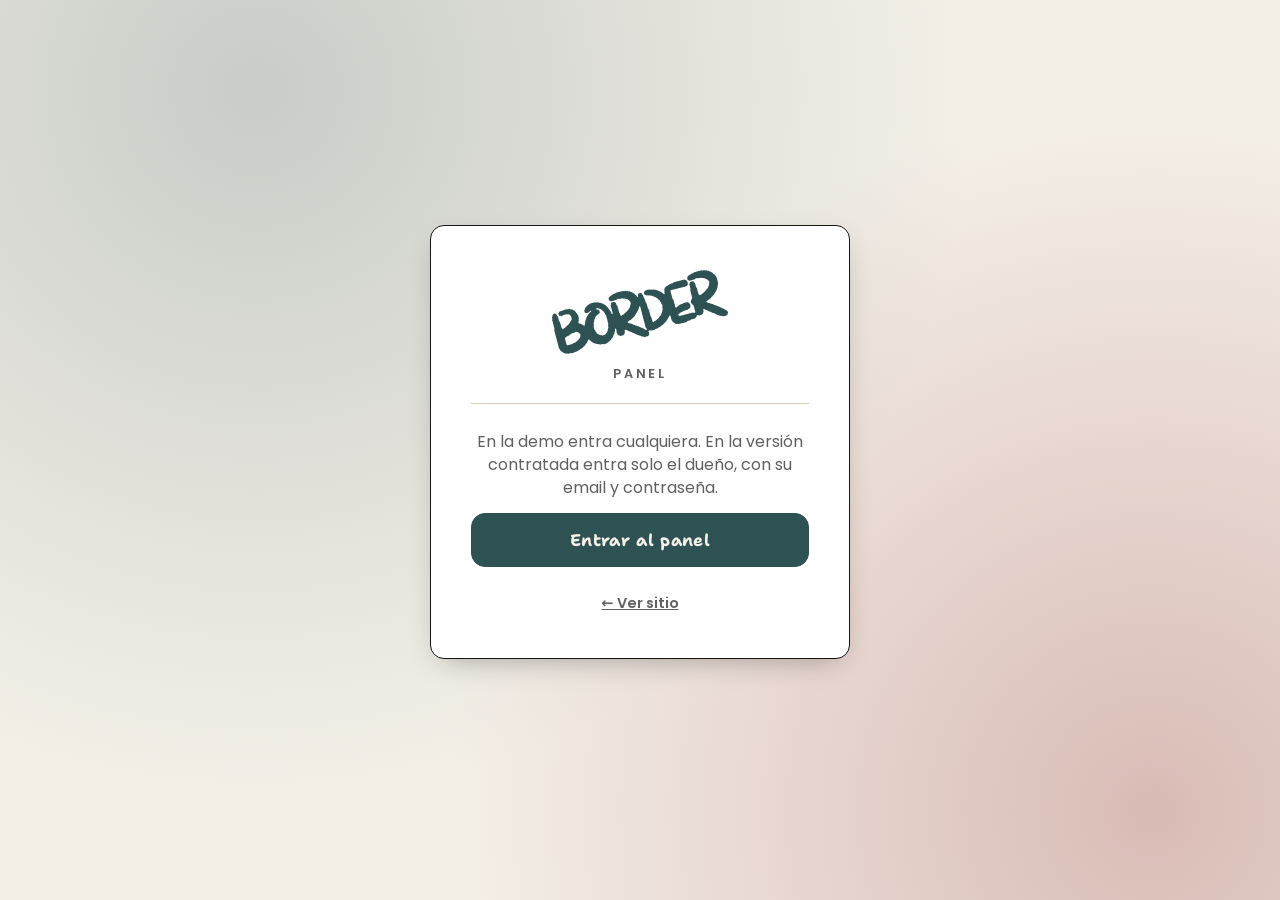
==== admin/index.html @ 3652fe48 "Demo web Border Devoto: carta día/noche/sin TACC, garra de vinos, agenda y kit (pedidos, reservas, p" ====
<!doctype html>
<!-- Plantilla del panel. Va en web/admin/index.html de cada demo (scripts/instalar.mjs la copia). -->
<html lang="es">
<head>
<meta charset="utf-8">
<meta name="viewport" content="width=device-width, initial-scale=1, viewport-fit=cover">
<meta name="robots" content="noindex, nofollow">
<meta name="theme-color" content="#111111">
<title>Panel</title>
<script>
  // /admin sin barra final rompe las rutas relativas en algunos servidores (XAMPP): la agregamos.
  if (!/\/$|\.html$/.test(location.pathname)) location.replace(location.pathname + '/' + location.search + location.hash);
</script>
<link rel="stylesheet" href="../kit/kit.css?v=1">
<link rel="stylesheet" href="../kit/admin/admin.css?v=1">
</head>
<body>
<div id="kit-admin" class="kit-root kit-admin" aria-busy="true"></div>
<script type="module">
  import { initAdmin } from '../kit/admin/admin.js?v=1';
  initAdmin({ config: '../cliente.json', sitio: '../' });
</script>
</body>
</html>
---- kit/kit.css ----
/* KIT DEMOS — estilos de módulos y popups.
   Todo sale de las variables --kit-* que arma core/theme.js desde cliente.json → marca.
   Cada demo puede pisar cualquier variable o clase .kit-* en su propio CSS. */

:root {
  --kit-bg: #fff; --kit-surface: #fff; --kit-text: #151515; --kit-muted: #666; --kit-primary: #111; --kit-on-primary: #fff;
  --kit-accent: #fc0; --kit-on-accent: #111; --kit-border: #ddd; --kit-ok: #1f9d55; --kit-warn: #d97706; --kit-danger: #d42a1d;
  --kit-font-head: inherit; --kit-font-body: inherit; --kit-head-case: uppercase;
  --kit-radius: 14px; --kit-radius-btn: 12px; --kit-border-w: 1.5px; --kit-shadow: 0 10px 30px -12px rgba(0,0,0,.35);
  --kit-ease: cubic-bezier(.2,.8,.2,1); --kit-z: 9000;
}
.kit-root, .kit-root *, .kit-root *::before, .kit-root *::after { box-sizing: border-box; }
.kit-root [hidden], .kit-root[hidden] { display: none !important; }
.kit-root { font-family: var(--kit-font-body); color: var(--kit-text); -webkit-tap-highlight-color: transparent; }
.kit-sr { position: absolute !important; width: 1px; height: 1px; overflow: hidden; clip: rect(0 0 0 0); white-space: nowrap; }
html.kit-lock { overflow: hidden; }
html.kit-lock body { overflow: hidden; touch-action: none; }

/* ---------- botones ---------- */
.kit-btn {
  appearance: none; display: inline-flex; align-items: center; justify-content: center; gap: .45em;
  min-height: 44px; padding: .7em 1.15em; border: var(--kit-border-w) solid var(--kit-primary); border-radius: var(--kit-radius-btn);
  background: var(--kit-primary); color: var(--kit-on-primary); font: 700 .95rem/1.1 var(--kit-font-body); text-decoration: none;
  cursor: pointer; transition: transform .15s var(--kit-ease), filter .15s, background .2s, box-shadow .2s; white-space: nowrap;
}
.kit-btn:hover { filter: brightness(1.08); }
.kit-btn:active { transform: translateY(1px) scale(.98); }
.kit-btn:focus-visible, .kit-chip:focus-visible, .kit-tab:focus-visible, .kit-add:focus-visible, .kit-x:focus-visible { outline: 3px solid var(--kit-accent); outline-offset: 2px; }
.kit-btn--ghost { background: var(--kit-surface); color: var(--kit-text); border-color: var(--kit-border); }
.kit-btn--danger { background: var(--kit-danger); border-color: var(--kit-danger); color: #fff; }
.kit-btn--danger-t { color: var(--kit-danger); }
.kit-btn--sm { min-height: 36px; padding: .45em .85em; font-size: .85rem; }
.kit-btn--big { min-height: 54px; font-size: 1.05rem; font-family: var(--kit-font-head); text-transform: var(--kit-head-case); letter-spacing: .02em; }
.kit-btn--block { width: 100%; }
.kit-btn[disabled] { opacity: .55; cursor: not-allowed; }
.kit-btn.is-loading { position: relative; color: transparent !important; }
.kit-btn.is-loading::after { content: ""; position: absolute; width: 20px; height: 20px; border: 2.5px solid var(--kit-on-primary); border-right-color: transparent; border-radius: 50%; animation: kit-spin .7s linear infinite; }
.kit-icon { appearance: none; width: 36px; height: 36px; display: inline-grid; place-items: center; border: var(--kit-border-w) solid var(--kit-border); border-radius: 10px; background: var(--kit-surface); color: var(--kit-text); cursor: pointer; font-size: 1rem; }
.kit-icon--danger { color: var(--kit-danger); }
.kit-icon[disabled] { opacity: .35; cursor: default; }
.kit-row { display: flex; gap: .6rem; flex-wrap: wrap; align-items: center; }
.kit-row--end { justify-content: flex-end; } .kit-row--center { justify-content: center; } .kit-row--between { justify-content: space-between; }
.kit-row--stack { flex-direction: column; align-items: stretch; }

/* ---------- badges / tags ---------- */
.kit-badge { display: inline-flex; align-items: center; gap: .3em; padding: .28em .6em; border-radius: 999px; font: 700 .72rem/1 var(--kit-font-body); letter-spacing: .02em; background: color-mix(in srgb, var(--kit-text) 9%, var(--kit-surface)); color: var(--kit-text); white-space: nowrap; }
.kit-badge--ok { background: color-mix(in srgb, var(--kit-ok) 16%, var(--kit-surface)); color: color-mix(in srgb, var(--kit-ok) 75%, #000); }
.kit-badge--warn { background: color-mix(in srgb, var(--kit-warn) 18%, var(--kit-surface)); color: color-mix(in srgb, var(--kit-warn) 70%, #000); }
.kit-badge--danger, .kit-badge--off { background: color-mix(in srgb, var(--kit-danger) 14%, var(--kit-surface)); color: color-mix(in srgb, var(--kit-danger) 80%, #000); }
.kit-badge--new { background: var(--kit-accent); color: var(--kit-on-accent); animation: kit-pulse 1.4s ease-in-out 3; }
.kit-tag { display: inline-grid; place-items: center; width: 1.15em; height: 1.15em; vertical-align: -.12em; margin-left: .15em; color: var(--kit-primary); }
.kit-tag svg { width: 100%; height: 100%; }
.kit-tag--txt { width: auto; height: auto; font-size: .7em; padding: .15em .45em; border-radius: 999px; background: var(--kit-accent); color: var(--kit-on-accent); }

/* ---------- carta ---------- */
.kit-carta { --kit-cols: 1; }
.kit-tabs { display: flex; gap: .5rem; overflow-x: auto; scrollbar-width: none; padding: 2px 2px 10px; margin-bottom: .5rem; scroll-snap-type: x proximity; }
.kit-tabs::-webkit-scrollbar { display: none; }
.kit-tab {
  appearance: none; flex: 0 0 auto; scroll-snap-align: start; min-height: 44px; padding: .55em 1.1em;
  border: var(--kit-border-w) solid var(--kit-text); border-radius: var(--kit-radius-btn); background: var(--kit-surface); color: var(--kit-text);
  font: 700 .95rem/1 var(--kit-font-head); text-transform: var(--kit-head-case); letter-spacing: .03em; cursor: pointer; transition: background .2s, color .2s, transform .15s;
}
.kit-tab.is-on { background: var(--kit-primary); border-color: var(--kit-primary); color: var(--kit-on-primary); }
.kit-carta__panel { display: grid; grid-template-columns: repeat(var(--kit-cols), minmax(0, 1fr)); gap: 0 2rem; }
.kit-item {
  display: grid; grid-template-columns: auto minmax(0, 1fr) auto; gap: .9rem; align-items: center; padding: 1rem 0;
  border-bottom: var(--kit-border-w) dashed var(--kit-border); min-width: 0;
  animation: kit-up .5s var(--kit-ease) both; animation-delay: calc(var(--i, 0) * 45ms);
}
.kit-item:not(:has(.kit-item__foto)) { grid-template-columns: minmax(0, 1fr) auto; }
.kit-item.is-off { opacity: .55; }
.kit-item__foto { width: 64px; height: 64px; object-fit: cover; border-radius: calc(var(--kit-radius) * .7); }
.kit-item__name { margin: 0 0 .25rem; font: 400 1.2rem/1.05 var(--kit-font-head); text-transform: var(--kit-head-case); }
.kit-item__n { margin-right: .5em; color: var(--kit-primary); }
.kit-item__desc { margin: 0; color: var(--kit-muted); font-size: .9rem; line-height: 1.4; }
.kit-item__side { display: flex; flex-direction: column; align-items: flex-end; gap: .45rem; }
.kit-price { font: 700 1.05rem/1 var(--kit-font-body); white-space: nowrap; }
.kit-price--na { font-size: .85rem; color: var(--kit-muted); font-weight: 600; }
.kit-add {
  appearance: none; min-height: 40px; padding: .45em .9em; border: var(--kit-border-w) solid var(--kit-primary); border-radius: var(--kit-radius-btn);
  background: var(--kit-surface); color: var(--kit-primary); font: 800 .85rem/1 var(--kit-font-body); cursor: pointer; white-space: nowrap;
  transition: background .2s, color .2s, transform .12s;
}
.kit-add:hover { background: var(--kit-primary); color: var(--kit-on-primary); }
.kit-add:active { transform: scale(.94); }
.kit-step { display: inline-flex; align-items: center; border: var(--kit-border-w) solid var(--kit-primary); border-radius: var(--kit-radius-btn); background: var(--kit-primary); color: var(--kit-on-primary); overflow: hidden; animation: kit-pop .25s var(--kit-ease); }
.kit-step button { appearance: none; width: 38px; height: 38px; border: 0; background: transparent; color: inherit; font: 800 1.15rem/1 var(--kit-font-body); cursor: pointer; }
.kit-step button:disabled { opacity: .35; cursor: default; }
.kit-step output { min-width: 1.6em; text-align: center; font-weight: 800; }
.kit-step--lg button { width: 46px; height: 46px; }
.kit-step--lg output { min-width: 2.2em; font-size: 1.15rem; }
@media (min-width: 900px) { .kit-carta { --kit-cols: 2; } }

/* ---------- botón flotante del carrito ---------- */
.kit-fab {
  position: fixed; z-index: calc(var(--kit-z) - 2); right: max(14px, env(safe-area-inset-right)); bottom: max(14px, env(safe-area-inset-bottom));
  display: flex; align-items: center; gap: .7rem; padding: .55rem 1rem .55rem .6rem; min-height: 58px;
  border: var(--kit-border-w) solid var(--kit-text); border-radius: var(--kit-radius-btn); background: var(--kit-primary); color: var(--kit-on-primary);
  box-shadow: var(--kit-shadow); cursor: pointer; font-family: var(--kit-font-body); text-align: left;
  animation: kit-in-up .45s var(--kit-ease) both;
}
.kit-fab__ico { width: 40px; height: 40px; display: grid; place-items: center; border-radius: calc(var(--kit-radius-btn) * .8); background: color-mix(in srgb, var(--kit-on-primary) 16%, transparent); }
.kit-fab__ico svg { width: 22px; height: 22px; fill: none; stroke: currentColor; stroke-width: 2; stroke-linejoin: round; }
.kit-fab__txt { display: flex; flex-direction: column; line-height: 1.1; }
.kit-fab__label { font: 400 1rem/1 var(--kit-font-head); text-transform: var(--kit-head-case); letter-spacing: .03em; }
.kit-fab__total { font-weight: 700; font-size: .9rem; opacity: .92; }
.kit-fab__n { position: absolute; top: -9px; left: -9px; min-width: 26px; height: 26px; padding: 0 6px; display: grid; place-items: center; border-radius: 999px; background: var(--kit-accent); color: var(--kit-on-accent); font: 800 .8rem/1 var(--kit-font-body); border: 2px solid var(--kit-text); }
.kit-fab.bump { animation: kit-bump .45s var(--kit-ease); }
.kit-fly { position: fixed; z-index: var(--kit-z); width: 54px; height: 54px; margin: -27px 0 0 -27px; border-radius: 50%; background: var(--kit-accent); overflow: hidden; pointer-events: none; transition: transform .6s cubic-bezier(.5,-.3,.7,1), opacity .6s; box-shadow: 0 4px 14px rgba(0,0,0,.25); }
.kit-fly img { width: 100%; height: 100%; object-fit: cover; }

/* píldora "probá el panel" (solo demo) */
.kit-demo-pill {
  position: fixed; z-index: calc(var(--kit-z) - 3); left: max(14px, env(safe-area-inset-left)); bottom: max(14px, env(safe-area-inset-bottom));
  display: inline-flex; align-items: center; gap: .5rem; padding: .55rem .9rem; border-radius: 999px; background: var(--kit-surface); color: var(--kit-text);
  border: var(--kit-border-w) solid var(--kit-text); box-shadow: var(--kit-shadow); font: 700 .8rem/1 var(--kit-font-body); text-decoration: none;
  opacity: 0; transform: translateY(20px); transition: opacity .4s, transform .4s var(--kit-ease);
}
.kit-demo-pill.is-in { opacity: 1; transform: none; }
.kit-demo-pill__dot { width: 8px; height: 8px; border-radius: 50%; background: var(--kit-ok); box-shadow: 0 0 0 0 var(--kit-ok); animation: kit-ping 2s infinite; }
@media (max-width: 640px) { html.kit-has-cart .kit-demo-pill { bottom: calc(max(14px, env(safe-area-inset-bottom)) + 70px); } }

/* ---------- popups ---------- */
.kit-pop { position: fixed; inset: 0; z-index: var(--kit-z); display: grid; place-items: center; padding: 16px; }
.kit-pop__back { position: absolute; inset: 0; background: color-mix(in srgb, var(--kit-text) 55%, transparent); opacity: 0; transition: opacity .25s; }
.kit-pop__box {
  position: relative; width: min(520px, 100%); max-height: min(88vh, 100%); max-height: min(88dvh, 100%); display: flex; flex-direction: column;
  background: var(--kit-bg); color: var(--kit-text); border: var(--kit-border-w) solid var(--kit-text); border-radius: var(--kit-radius);
  box-shadow: var(--kit-shadow); outline: none; overflow: hidden;
  opacity: 0; transform: translateY(24px) scale(.97); transition: opacity .25s, transform .3s var(--kit-ease);
}
.kit-pop.is-open .kit-pop__back { opacity: 1; }
.kit-pop.is-open .kit-pop__box { opacity: 1; transform: none; }
.kit-pop.is-closing .kit-pop__box { transform: translateY(16px) scale(.98); }
.kit-pop__head { color: var(--kit-text); margin: 0; display: flex; align-items: center; justify-content: space-between; gap: 1rem; padding: 14px 14px 10px 20px; border-bottom: var(--kit-border-w) solid var(--kit-border); background: var(--kit-bg); }
.kit-pop__title { margin: 0; font: 400 1.35rem/1.05 var(--kit-font-head); text-transform: var(--kit-head-case); letter-spacing: .02em; }
.kit-pop--sm .kit-pop__head { border-bottom: 0; padding-bottom: 0; }
.kit-pop__body { padding: 16px 20px 20px; overflow: auto; overscroll-behavior: contain; -webkit-overflow-scrolling: touch; }
.kit-x { appearance: none; flex: 0 0 auto; width: 42px; height: 42px; display: grid; place-items: center; border: var(--kit-border-w) solid var(--kit-border); border-radius: 50%; background: var(--kit-surface); color: var(--kit-text); cursor: pointer; transition: transform .2s; }
.kit-x:hover { transform: rotate(90deg); }
.kit-x svg { width: 18px; height: 18px; stroke: currentColor; stroke-width: 2.4; stroke-linecap: round; }
.kit-pop--sm .kit-pop__box { width: min(420px, 100%); }
.kit-pop--editor .kit-pop__box { width: min(560px, 100%); }
.kit-pop--resv .kit-pop__box { width: min(600px, 100%); }

/* drawer: hoja inferior en mobile, panel lateral en desktop */
.kit-pop--drawer { place-items: end stretch; padding: 0; }
.kit-pop--drawer .kit-pop__box { width: 100%; max-height: 92vh; max-height: 92dvh; border-radius: var(--kit-radius) var(--kit-radius) 0 0; border-bottom: 0; transform: translateY(100%); }
.kit-pop--drawer .kit-pop__body { padding: 0; display: flex; flex-direction: column; min-height: 0; flex: 1; overflow: hidden; }
.kit-pop--drawer.is-closing .kit-pop__box { transform: translateY(100%); }
@media (min-width: 760px) {
  .kit-pop--drawer { place-items: stretch end; }
  .kit-pop--drawer .kit-pop__box { width: min(440px, 100%); height: 100%; max-height: none; border-radius: 0; border: 0; border-left: var(--kit-border-w) solid var(--kit-text); transform: translateX(100%); }
  .kit-pop--drawer.is-closing .kit-pop__box { transform: translateX(100%); }
}

/* ---------- carrito / checkout ---------- */
.kit-cart__scroll { flex: 1; overflow: auto; overscroll-behavior: contain; padding: 8px 20px 16px; }
.kit-lines { list-style: none; margin: 0 0 12px; padding: 0; }
.kit-line { display: grid; grid-template-columns: 52px minmax(0, 1fr) auto; gap: .75rem; align-items: center; padding: .7rem 0; border-bottom: var(--kit-border-w) dashed var(--kit-border); animation: kit-up .35s var(--kit-ease) both; }
.kit-line__img { width: 52px; height: 52px; border-radius: 10px; object-fit: cover; background: color-mix(in srgb, var(--kit-primary) 14%, var(--kit-surface)); display: block; }
.kit-line__body { display: flex; flex-direction: column; min-width: 0; }
.kit-line__body b { font: 400 1.05rem/1.1 var(--kit-font-head); text-transform: var(--kit-head-case); overflow-wrap: anywhere; }
.kit-line__body span { color: var(--kit-muted); font-size: .88rem; }
.kit-cart__foot { color: var(--kit-text); margin: 0; padding: 12px 20px max(16px, env(safe-area-inset-bottom)); border-top: var(--kit-border-w) solid var(--kit-text); background: var(--kit-surface); }
.kit-sum { display: grid; gap: .3rem; margin-bottom: .7rem; font-size: .92rem; }
.kit-sum > div { display: flex; justify-content: space-between; }
.kit-sum__total { font-size: 1.1rem; }
.kit-sum__total b { font: 400 1.5rem/1 var(--kit-font-head); }
.kit-empty { text-align: center; padding: 2.5rem 1.5rem; display: grid; gap: .5rem; justify-items: center; }
.kit-empty__t { font: 400 1.35rem/1.1 var(--kit-font-head); text-transform: var(--kit-head-case); margin: 0; }
.kit-empty p { margin: 0; color: var(--kit-muted); }
.kit-empty .kit-btn { margin-top: .8rem; }

/* ---------- formularios ---------- */
.kit-form { display: grid; gap: .85rem; }
.kit-field { display: grid; gap: .35rem; min-width: 0; }
.kit-field > span, .kit-label, .kit-pay legend { font: 700 .78rem/1 var(--kit-font-body); text-transform: uppercase; letter-spacing: .06em; color: var(--kit-muted); }
.kit-field input, .kit-field textarea, .kit-field select {
  width: 100%; min-height: 46px; padding: .7em .85em; border: var(--kit-border-w) solid var(--kit-border); border-radius: calc(var(--kit-radius-btn) * .8);
  background: var(--kit-surface); color: var(--kit-text); font: 500 16px/1.3 var(--kit-font-body); transition: border-color .2s, box-shadow .2s;
}
.kit-field textarea { resize: vertical; min-height: 64px; }
.kit-field input:focus, .kit-field textarea:focus, .kit-field select:focus { outline: none; border-color: var(--kit-primary); box-shadow: 0 0 0 3px color-mix(in srgb, var(--kit-primary) 22%, transparent); }
.kit-field-row { display: grid; grid-template-columns: 1fr 1fr; gap: .75rem; }
.kit-check { display: flex; align-items: center; gap: .6rem; font-weight: 600; cursor: pointer; }
.kit-check input { width: 20px; height: 20px; accent-color: var(--kit-primary); }
.kit-seg { display: grid; grid-auto-flow: column; grid-auto-columns: 1fr; gap: 0; padding: 4px; margin: 0; border: var(--kit-border-w) solid var(--kit-border); border-radius: var(--kit-radius-btn); background: var(--kit-surface); }
.kit-seg label { position: relative; }
.kit-seg input { position: absolute; opacity: 0; inset: 0; cursor: pointer; }
.kit-seg span { display: grid; place-items: center; min-height: 42px; border-radius: calc(var(--kit-radius-btn) * .75); font-weight: 700; font-size: .9rem; transition: background .2s, color .2s; text-align: center; padding: 0 .4rem; }
.kit-seg input:checked + span { background: var(--kit-primary); color: var(--kit-on-primary); }
.kit-seg input:focus-visible + span { outline: 3px solid var(--kit-accent); }
.kit-pay { display: grid; gap: .5rem; border: 0; padding: 0; margin: .2rem 0 0; }
.kit-pay legend { margin-bottom: .5rem; }
.kit-pay__opt { position: relative; display: block; cursor: pointer; }
.kit-pay__opt input { position: absolute; opacity: 0; }
.kit-pay__card { display: grid; gap: .15rem; padding: .8rem 1rem .8rem 2.7rem; border: var(--kit-border-w) solid var(--kit-border); border-radius: var(--kit-radius-btn); background: var(--kit-surface); transition: border-color .2s, background .2s; position: relative; }
.kit-pay__card::before { content: ""; position: absolute; left: 1rem; top: 50%; width: 18px; height: 18px; margin-top: -9px; border-radius: 50%; border: 2px solid var(--kit-border); background: var(--kit-surface); transition: border .2s; }
.kit-pay__card small { color: var(--kit-muted); }
.kit-pay__opt input:checked + .kit-pay__card { border-color: var(--kit-primary); background: color-mix(in srgb, var(--kit-primary) 7%, var(--kit-surface)); }
.kit-pay__opt input:checked + .kit-pay__card::before { border: 6px solid var(--kit-primary); }
.kit-pay__opt input:focus-visible + .kit-pay__card { outline: 3px solid var(--kit-accent); }
.kit-msg { margin: 0 0 .6rem; padding: .6rem .8rem; border-radius: 10px; background: color-mix(in srgb, var(--kit-danger) 12%, var(--kit-surface)); color: color-mix(in srgb, var(--kit-danger) 85%, #000); font-weight: 600; font-size: .9rem; }
.kit-msg.shake { animation: kit-shake .35s; }
.kit-hint { color: var(--kit-muted); font-size: .88rem; margin: 0; }
.kit-error { padding: 1rem; color: var(--kit-danger); }

/* chips (días, horas, filtros) */
.kit-chips { display: flex; gap: .5rem; flex-wrap: wrap; }
.kit-chips--scroll { flex-wrap: nowrap; overflow-x: auto; scrollbar-width: none; padding: 2px 2px 6px; margin: 0 -2px; scroll-snap-type: x proximity; }
.kit-chips--scroll::-webkit-scrollbar { display: none; }
.kit-chips--grid { display: grid; grid-template-columns: repeat(auto-fill, minmax(74px, 1fr)); }
.kit-chips--grid > .kit-hint { grid-column: 1 / -1; }
.kit-chip {
  appearance: none; flex: 0 0 auto; scroll-snap-align: start; display: inline-flex; flex-direction: column; align-items: center; justify-content: center; gap: .15rem;
  min-height: 44px; padding: .45em .8em; border: var(--kit-border-w) solid var(--kit-border); border-radius: calc(var(--kit-radius-btn) * .8);
  background: var(--kit-surface); color: var(--kit-text); font: 700 .92rem/1 var(--kit-font-body); cursor: pointer; transition: background .15s, color .15s, border-color .15s, transform .12s;
}
.kit-chip small { font-weight: 600; font-size: .7rem; opacity: .8; }
.kit-chip:not([disabled]):hover { border-color: var(--kit-primary); }
.kit-chip.is-on { background: var(--kit-primary); border-color: var(--kit-primary); color: var(--kit-on-primary); animation: kit-pop .22s var(--kit-ease); }
.kit-chip[disabled] { opacity: .45; cursor: not-allowed; text-decoration: none; }
.kit-chip.is-full { text-decoration: line-through; }
.kit-chip--day { min-width: 72px; padding: .55em .7em; }
.kit-chip--day b { font-family: var(--kit-font-head); font-weight: 400; text-transform: var(--kit-head-case); font-size: 1rem; }

/* reservas */
.kit-resv { display: grid; gap: 1.1rem; }
.kit-resv__row { display: flex; align-items: center; justify-content: space-between; gap: 1rem; }
.kit-resv__block { display: grid; gap: .55rem; min-width: 0; }
.kit-resv__datos { display: grid; gap: .8rem; }
@media (min-width: 560px) { .kit-resv__datos { grid-template-columns: 1fr 1fr; } .kit-field--full { grid-column: 1 / -1; } }
.kit-resv .kit-step { background: var(--kit-surface); color: var(--kit-text); border-color: var(--kit-text); }
[data-kit="reservas"] .kit-resv { padding: clamp(16px, 4vw, 28px); background: var(--kit-bg); border: var(--kit-border-w) solid var(--kit-text); border-radius: var(--kit-radius); box-shadow: var(--kit-shadow); }

/* confirmaciones */
.kit-done { text-align: center; display: grid; gap: .55rem; justify-items: center; padding: .5rem 0 .3rem; }
.kit-done h3 { margin: .3rem 0 0; font: 400 1.6rem/1.05 var(--kit-font-head); text-transform: var(--kit-head-case); }
.kit-done p { margin: 0 0 .6rem; color: var(--kit-muted); max-width: 34ch; }
.kit-done__ico { width: 68px; height: 68px; border-radius: 50%; display: grid; place-items: center; background: var(--kit-primary); color: var(--kit-on-primary); animation: kit-pop .45s var(--kit-ease); }
.kit-done--warn .kit-done__ico { background: var(--kit-warn); color: #fff; }
.kit-done__ico svg { width: 34px; height: 34px; fill: none; stroke: currentColor; stroke-width: 3; stroke-linecap: round; stroke-linejoin: round; stroke-dasharray: 30; animation: kit-draw .5s .2s backwards; }
.kit-confirm p { margin: .2rem 0 1.2rem; font-size: 1.02rem; line-height: 1.45; }
.kit-sim { display: grid; gap: .8rem; }
.kit-sim__tag { justify-self: start; margin: 0; padding: .25em .6em; border-radius: 6px; background: var(--kit-accent); color: var(--kit-on-accent); font: 800 .72rem/1 var(--kit-font-body); letter-spacing: .1em; }
.kit-sim p { margin: 0; color: var(--kit-muted); }
.kit-sim__total { display: flex; justify-content: space-between; align-items: baseline; padding: .9rem 1rem; border: var(--kit-border-w) dashed var(--kit-border); border-radius: var(--kit-radius-btn); }
.kit-sim__total b { font: 400 1.6rem/1 var(--kit-font-head); }

/* toasts */
.kit-toasts { position: fixed; z-index: calc(var(--kit-z) + 10); left: 50%; top: max(14px, env(safe-area-inset-top)); transform: translateX(-50%); display: grid; gap: .5rem; width: min(92vw, 420px); pointer-events: none; }
.kit-toast { padding: .75rem 1rem; border-radius: var(--kit-radius-btn); background: var(--kit-text); color: var(--kit-bg); font: 600 .92rem/1.3 var(--kit-font-body); box-shadow: 0 10px 30px -10px rgba(0,0,0,.5); opacity: 0; transform: translateY(-12px); transition: opacity .25s, transform .3s var(--kit-ease); text-align: center; }
.kit-toast--warn { background: var(--kit-warn); color: #fff; }
.kit-toast.is-in { opacity: 1; transform: none; }

/* switch */
.kit-switch { position: relative; display: inline-flex; cursor: pointer; }
.kit-switch input { position: absolute; z-index: 1; opacity: 0; width: 100%; height: 100%; margin: 0; cursor: pointer; }
.kit-switch__ui { width: 46px; height: 28px; border-radius: 999px; background: var(--kit-border); position: relative; transition: background .2s; }
.kit-switch__ui::after { content: ""; position: absolute; top: 3px; left: 3px; width: 22px; height: 22px; border-radius: 50%; background: #fff; box-shadow: 0 1px 3px rgba(0,0,0,.3); transition: transform .2s var(--kit-ease); }
.kit-switch input:checked + .kit-switch__ui { background: var(--kit-ok); }
.kit-switch input:checked + .kit-switch__ui::after { transform: translateX(18px); }
.kit-switch input:focus-visible + .kit-switch__ui { outline: 3px solid var(--kit-accent); outline-offset: 2px; }

/* ---------- animaciones ---------- */
@keyframes kit-up { from { opacity: 0; transform: translateY(12px); } }
@keyframes kit-in-up { from { opacity: 0; transform: translateY(30px) scale(.9); } }
@keyframes kit-pop { 0% { transform: scale(.85); } 60% { transform: scale(1.06); } 100% { transform: none; } }
@keyframes kit-bump { 0%, 100% { transform: none; } 35% { transform: scale(1.12) rotate(-3deg); } 65% { transform: scale(.96); } }
@keyframes kit-spin { to { transform: rotate(360deg); } }
@keyframes kit-shake { 25% { transform: translateX(-6px); } 50% { transform: translateX(5px); } 75% { transform: translateX(-3px); } }
@keyframes kit-draw { from { stroke-dashoffset: 30; } to { stroke-dashoffset: 0; } }
@keyframes kit-pulse { 50% { transform: scale(1.12); } }
@keyframes kit-ping { 0% { box-shadow: 0 0 0 0 color-mix(in srgb, var(--kit-ok) 60%, transparent); } 80%, 100% { box-shadow: 0 0 0 9px transparent; } }
@media (prefers-reduced-motion: reduce) {
  .kit-root *, .kit-fab, .kit-pop__box, .kit-item { animation: none !important; transition: none !important; }
}
---- kit/admin/admin.css ----
/* PANEL /admin v2 — con los tokens del cliente.
   Pensado para usar en servicio: letra grande, estados con color, una acción principal por tarjeta.
   Mobile: navegación abajo, una columna por vez. Desktop: tablero completo. */
.kit-admin {
  --kad-fondo: color-mix(in srgb, var(--kit-text) 6%, var(--kit-bg));
  --kad-caja: var(--kit-surface);
  --kad-linea: color-mix(in srgb, var(--kit-text) 16%, var(--kit-surface));
  --kad-ok: #2F6B35; --kad-ok-bg: #E3F1E2;
  --kad-warn: #7A4614; --kad-warn-bg: #FBEBD8; --kad-warn-borde: #E5BD8F;
  --kad-danger: #A3241B; --kad-danger-bg: #FBE7E5;
  --kad-acento: var(--kit-accent);
}
html { background: var(--kit-bg); overscroll-behavior: none; }
body { margin: 0; background: var(--kit-bg); color: var(--kit-text); font-family: var(--kit-font-body); overflow-x: clip; }
.kit-admin { min-height: 100vh; min-height: 100dvh; background: var(--kad-fondo); padding-bottom: calc(80px + env(safe-area-inset-bottom)); }

/* ---------- login ---------- */
.kit-admin--login { display: grid; place-items: center; padding: 24px 16px; background:
  radial-gradient(circle at 20% 10%, color-mix(in srgb, var(--kit-primary) 22%, transparent), transparent 55%),
  radial-gradient(circle at 90% 90%, color-mix(in srgb, var(--kit-accent) 25%, transparent), transparent 50%), var(--kit-bg); }
.kit-login { width: min(420px, 100%); display: grid; gap: 1.6rem; justify-items: center; padding: clamp(28px, 6vw, 44px) clamp(22px, 5vw, 40px); background: var(--kit-surface); border: var(--kit-border-w) solid var(--kit-text); border-radius: var(--kit-radius); box-shadow: var(--kit-shadow); animation: kit-in-up .5s var(--kit-ease) both; }
.kit-login__marca { display: grid; justify-items: center; gap: 14px; width: 100%; padding-bottom: 1.4rem; border-bottom: var(--kit-border-w) solid var(--kit-border); }
.kit-login__logo { max-width: 200px; max-height: 84px; object-fit: contain; }
.kit-login__kicker { margin: 0; font: 600 .8rem/1 var(--kit-font-body); text-transform: uppercase; letter-spacing: .22em; color: var(--kit-muted); }
.kit-login .kit-form { width: 100%; }
.kit-login .kit-form p { margin: 0; color: var(--kit-muted); text-align: center; line-height: 1.45; }
.kit-login__back { color: var(--kit-muted); font-weight: 600; font-size: .9rem; }

/* ---------- barra superior ---------- */
.kad-top { position: sticky; top: 0; z-index: 50; display: flex; align-items: center; gap: 18px; padding: 0 16px; min-height: 60px; background: var(--kit-primary); color: var(--kit-on-primary); }
.kad-brand { display: flex; align-items: center; color: inherit; text-decoration: none; min-width: 0; }
.kad-brand img { height: 28px; max-width: 130px; object-fit: contain; }
.kad-top__actions { margin-left: auto; display: flex; align-items: center; gap: 6px; }
.kad-top__link { appearance: none; border: 0; background: none; color: color-mix(in srgb, var(--kit-on-primary) 75%, transparent); font: 600 .88rem/1 var(--kit-font-body); padding: 10px; cursor: pointer; text-decoration: none; }
.kad-top__link:hover { color: var(--kit-on-primary); }
.kad-sonido { appearance: none; display: flex; align-items: center; gap: 8px; border: 1px solid color-mix(in srgb, var(--kit-on-primary) 30%, transparent); background: transparent; color: var(--kit-on-primary); padding: 8px 12px; font: 600 .84rem/1 var(--kit-font-body); cursor: pointer; border-radius: calc(var(--kit-radius-btn) * .6); }
.kad-sonido svg { width: 17px; height: 17px; fill: none; stroke: currentColor; stroke-width: 2; stroke-linecap: round; }
.kad-sonido[aria-pressed="false"] .kad-sonido__on, .kad-sonido[aria-pressed="true"] .kad-sonido__off { display: none; }
.kad-sonido[aria-pressed="true"] { background: color-mix(in srgb, var(--kit-on-primary) 14%, transparent); }
.kad-demo { display: flex; align-items: center; justify-content: space-between; gap: .8rem; flex-wrap: wrap; padding: 9px 16px; background: color-mix(in srgb, var(--kit-accent) 85%, var(--kit-text)); color: var(--kit-on-accent); font-size: .86rem; line-height: 1.35; }
.kad-demo__btn { appearance: none; border: 1px solid currentColor; background: transparent; color: inherit; padding: 6px 12px; font: 700 .82rem/1 var(--kit-font-body); cursor: pointer; border-radius: calc(var(--kit-radius-btn) * .6); }

/* navegación: dentro de la barra en desktop, abajo en el celu */
.kad-nav { position: fixed; z-index: 60; left: 0; right: 0; bottom: 0; display: grid; grid-auto-flow: column; grid-auto-columns: 1fr; padding: 6px 8px max(8px, env(safe-area-inset-bottom)); background: var(--kit-surface); border-top: 1px solid var(--kad-linea); }
.kad-nav__a { position: relative; display: grid; justify-items: center; gap: 4px; padding: 6px 4px; color: var(--kit-muted); text-decoration: none; font: 700 .76rem/1 var(--kit-font-body); transition: color .2s; }
.kad-nav__a svg { width: 24px; height: 24px; fill: none; stroke: currentColor; stroke-width: 1.9; stroke-linejoin: round; stroke-linecap: round; }
.kad-nav__a.is-on { color: var(--kit-text); }
.kad-count { position: absolute; top: 0; left: calc(50% + 6px); min-width: 20px; height: 20px; padding: 0 6px; display: grid; place-items: center; border-radius: 999px; background: var(--kit-accent); color: var(--kit-on-accent); font: 800 .72rem/1 var(--kit-font-body); font-style: normal; animation: kit-pop .3s var(--kit-ease); }
@media (min-width: 900px) {
  .kit-admin { padding-bottom: 40px; }
  .kad-top { padding: 0 28px; gap: 28px; min-height: 64px; }
  .kad-nav { position: static; display: flex; gap: 2px; padding: 0; background: none; border: 0; align-self: stretch; }
  .kad-nav__a { grid-auto-flow: column; align-items: center; gap: 10px; padding: 0 18px; font-size: .95rem; color: color-mix(in srgb, var(--kit-on-primary) 70%, transparent); border-bottom: 3px solid transparent; }
  .kad-nav__a svg { display: none; }
  .kad-nav__a:hover { color: var(--kit-on-primary); }
  .kad-nav__a.is-on { color: var(--kit-on-primary); border-bottom-color: var(--kit-accent); }
  .kad-count { position: static; }
}
@media (max-width: 899px) { .kad-sonido span, .kad-top__link[href] { display: none; } .kad-demo { padding: 8px 16px; font-size: .8rem; } }

/* ---------- contenido ---------- */
.kad-main { max-width: 1640px; margin: 0 auto; padding: 18px 16px 24px; outline: none; }
@media (min-width: 900px) { .kad-main { padding: 26px 28px 32px; } }
.kad-main.entrando > * { animation: kit-up .35s var(--kit-ease) both; }
.kad-head { margin: 0 0 18px; }
.kad-head h1, .kad-platos__head h1 { margin: 0; font: 400 clamp(1.6rem, 3.4vw, 2.1rem)/1.15 var(--kit-font-head); text-transform: var(--kit-head-case); letter-spacing: .02em; }
.kad-head--row { display: flex; align-items: center; gap: 14px 22px; flex-wrap: wrap; }
.kad-sub, .kad-muted { margin: 0; color: var(--kit-muted); font-size: .9rem; line-height: 1.45; }
.kad-sub--grande { font-size: 1rem; color: var(--kit-text); margin-bottom: 14px; }
.kad-stats { display: flex; gap: 8px; flex-wrap: wrap; font-size: .9rem; }
.kad-stats > span, .kad-pill { background: var(--kad-caja); border: 1px solid var(--kad-linea); padding: 8px 14px; border-radius: calc(var(--kit-radius-btn) * .6); }
.kad-stats__warn { background: var(--kad-warn-bg) !important; border-color: var(--kad-warn-borde) !important; color: var(--kad-warn); font-weight: 700; }
.kad-seg { display: inline-flex; border: 1.5px solid var(--kit-text); background: var(--kad-caja); border-radius: calc(var(--kit-radius-btn) * .6); overflow: hidden; }
.kad-seg button { appearance: none; border: 0; background: transparent; color: var(--kit-text); padding: 9px 16px; font: 700 .88rem/1 var(--kit-font-body); cursor: pointer; }
.kad-seg button[aria-pressed="true"] { background: var(--kit-text); color: var(--kit-surface); }
.kad-seg--grande button { padding: 11px 18px; font-size: .92rem; }
@media (min-width: 900px) { .kad-head--row .kad-seg:last-child, .kad-anotar { margin-left: auto; } }
.kad-link { appearance: none; border: 0; background: none; color: var(--kit-text); font: 700 .88rem/1 var(--kit-font-body); text-decoration: underline; text-underline-offset: 3px; cursor: pointer; padding: 6px; }
.kad-flecha { appearance: none; width: 40px; height: 40px; display: grid; place-items: center; border: 1px solid var(--kad-linea); background: var(--kad-caja); color: var(--kit-text); font-size: 1.3rem; cursor: pointer; border-radius: calc(var(--kit-radius-btn) * .6); }
.kad-flecha--chica { width: 34px; height: 34px; font-size: 1rem; }
.kad-flecha:disabled { opacity: .35; cursor: default; }
.kad-fecha { display: flex; align-items: center; gap: 10px; }
.kad-fecha h1 { min-width: 0; text-align: center; font-size: clamp(1.3rem, 2.6vw, 1.8rem) !important; }
.kad-caja { background: var(--kad-caja); border: 1px solid var(--kad-linea); padding: 20px; display: grid; gap: 12px; border-radius: calc(var(--kit-radius) * .5); }
.kad-caja__t { margin: 0; font: 700 .78rem/1.2 var(--kit-font-body); text-transform: uppercase; letter-spacing: .1em; color: var(--kit-muted); }
.kad-caja__t--grande { font: 400 1.4rem/1.15 var(--kit-font-head); text-transform: var(--kit-head-case); letter-spacing: .02em; color: var(--kit-text); }
.kad-aviso { margin: 0; padding: 9px 12px; background: var(--kad-danger-bg); color: var(--kad-danger); font-size: .86rem; line-height: 1.4; }

/* chips de estado */
.kad-chips { display: flex; flex-wrap: wrap; gap: 6px; }
.kad-chip { display: inline-flex; align-items: center; padding: 5px 9px; border: 1px solid var(--kad-linea); font: 800 .72rem/1.1 var(--kit-font-body); text-transform: uppercase; letter-spacing: .04em; border-radius: 4px; }
.kad-chip--ok { background: var(--kad-ok-bg); border-color: transparent; color: var(--kad-ok); }
.kad-chip--warn { background: var(--kad-warn-bg); border-color: transparent; color: var(--kad-warn); }
.kad-chip--danger { background: var(--kad-danger-bg); border-color: transparent; color: var(--kad-danger); }

/* ---------- PEDIDOS: tablero ---------- */
.kad-board { display: grid; grid-template-columns: repeat(4, minmax(0, 1fr)); gap: 18px; align-items: start; }
.kad-col { display: grid; gap: 12px; min-width: 0; }
.kad-col__t { margin: 0; display: flex; align-items: center; gap: 8px; font: 800 .76rem/1.2 var(--kit-font-body); text-transform: uppercase; letter-spacing: .1em; color: var(--kit-muted); }
.kad-col__t b { margin-left: auto; font-size: .85rem; }
.kad-col--pendiente .kad-col__t { color: var(--kit-accent); }
.kad-pulso { width: 9px; height: 9px; border-radius: 50%; background: var(--kit-accent); flex: 0 0 auto; animation: kad-pulso 1.6s infinite; }
@keyframes kad-pulso { 0% { box-shadow: 0 0 0 0 color-mix(in srgb, var(--kit-accent) 60%, transparent); } 80%, 100% { box-shadow: 0 0 0 9px transparent; } }
.kad-col__vacio { margin: 0; padding: 18px; border: 1.5px dashed var(--kad-linea); color: var(--kit-muted); font-size: .9rem; text-align: center; }
.kad-cols-tabs { display: none; }

.kad-card { position: relative; display: grid; gap: 12px; padding: 18px; background: var(--kad-caja); border: 1px solid var(--kad-linea); border-radius: calc(var(--kit-radius) * .5); min-width: 0; transition: opacity .18s, transform .18s; }
.kad-main.entrando .kad-card { animation: kit-up .35s var(--kit-ease) both; }
.kad-card.is-nueva { animation: kad-llega .6s var(--kit-ease) both; }
@keyframes kad-llega { from { opacity: 0; transform: translateY(-10px) scale(.98); } }
.kad-card.is-saliendo { opacity: 0; transform: translateX(14px); }
.kad-card--pendiente { border: 2px solid var(--kit-accent); box-shadow: 0 0 0 4px color-mix(in srgb, var(--kit-accent) 14%, transparent); }
.kad-card--listo { background: color-mix(in srgb, var(--kad-ok-bg) 55%, var(--kad-caja)); border-color: color-mix(in srgb, var(--kad-ok) 30%, transparent); }
.kad-card__head { display: flex; align-items: baseline; gap: 10px; }
.kad-code { font: 400 1.45rem/1 var(--kit-font-head); letter-spacing: .03em; }
.kad-reloj { margin-left: auto; font: 700 .86rem/1 var(--kit-font-body); color: var(--kit-muted); white-space: nowrap; }
.kad-reloj--ambar { color: #B26A12; }
.kad-reloj--rojo { color: var(--kad-danger); }
.kad-items { list-style: none; margin: 0; padding: 10px 0; border-block: 1px dashed var(--kad-linea); display: grid; gap: 6px; font-size: 1.06rem; line-height: 1.35; }
.kad-items li { display: grid; grid-template-columns: auto minmax(0, 1fr); gap: 8px; }
.kad-items em { display: block; color: var(--kit-muted); font-size: .86rem; font-style: normal; }
.kad-note { margin: 0; padding: 9px 11px; background: #FFF4D2; color: #3A2E10; font-size: .9rem; line-height: 1.4; }
.kad-dir { display: flex; gap: 8px; align-items: flex-start; padding: 10px 11px; background: var(--kad-fondo); color: var(--kit-text); text-decoration: none; font-size: .9rem; line-height: 1.35; }
.kad-dir svg { width: 17px; height: 17px; flex: 0 0 auto; fill: none; stroke: currentColor; stroke-width: 2; margin-top: 1px; }
.kad-dir:hover b { text-decoration: underline; }
.kad-quien { display: flex; justify-content: space-between; gap: 10px; font-size: .88rem; color: var(--kit-muted); }
.kad-quien a { color: var(--kad-ok); font-weight: 800; text-decoration: none; white-space: nowrap; }
.kad-accion { appearance: none; display: flex; align-items: center; justify-content: center; text-align: center; width: 100%; min-height: 52px; padding: 10px 14px; border: 0; background: var(--kit-text); color: var(--kit-surface); font: 800 1rem/1.15 var(--kit-font-body); cursor: pointer; text-decoration: none; border-radius: var(--kit-radius-btn); transition: filter .15s, transform .15s; }
.kad-accion:hover { filter: brightness(1.15); }
.kad-accion:active { transform: scale(.98); }
.kad-accion--ok { background: var(--kad-ok); color: #fff; }
.kad-accion--ghost { background: var(--kad-caja); color: var(--kit-text); border: 1.5px solid var(--kit-text); }
.kad-acciones2 { display: grid; grid-template-columns: repeat(auto-fit, minmax(120px, 1fr)); gap: 8px; }
.kad-acciones2 .kad-accion { font-size: .9rem; min-height: 48px; }
.kad-mas { position: relative; justify-self: end; }
.kad-mas summary { list-style: none; cursor: pointer; font: 700 .8rem/1 var(--kit-font-body); color: var(--kit-muted); padding: 6px 2px; }
.kad-mas summary::-webkit-details-marker { display: none; }
.kad-mas[open] summary { color: var(--kit-text); }
.kad-mas__b { display: block; margin-top: 6px; appearance: none; border: 1px solid var(--kad-danger); background: var(--kad-caja); color: var(--kad-danger); padding: 9px 12px; font: 700 .85rem/1 var(--kit-font-body); cursor: pointer; white-space: nowrap; }
.kad-mas--fila summary { font-size: 1.2rem; padding: 4px 10px; }
.kad-mas--fila[open] { z-index: 3; }
.kad-mas--fila > :not(summary) { position: absolute; right: 0; top: 100%; }
.kad-hechos { display: grid; gap: 6px; }
.kad-hecho { display: flex; justify-content: space-between; gap: 10px; padding: 11px 14px; background: color-mix(in srgb, var(--kad-caja) 60%, transparent); font-size: .88rem; color: var(--kit-muted); min-width: 0; }
.kad-hecho span:first-child { overflow: hidden; text-overflow: ellipsis; white-space: nowrap; }

@media (max-width: 1279px) { .kad-board { grid-template-columns: repeat(2, minmax(0, 1fr)); } }
@media (max-width: 759px) {
  .kad-cols-tabs { display: grid; grid-template-columns: repeat(4, minmax(0, 1fr)); margin: 0 -16px 14px; background: var(--kad-caja); border-bottom: 1px solid var(--kad-linea); position: sticky; top: 60px; z-index: 20; }
  .kad-cols-tabs__b { appearance: none; border: 0; border-bottom: 3px solid transparent; background: none; padding: 12px 4px; font: 700 .8rem/1.2 var(--kit-font-body); color: var(--kit-muted); cursor: pointer; }
  .kad-cols-tabs__b b { display: inline-block; min-width: 20px; padding: 1px 6px; border-radius: 999px; background: var(--kad-fondo); color: var(--kit-text); }
  .kad-cols-tabs__b--nuevos b { background: var(--kit-accent); color: var(--kit-on-accent); }
  .kad-cols-tabs__b[aria-selected="true"] { color: var(--kit-text); border-bottom-color: var(--kit-accent); }
  .kad-board { grid-template-columns: minmax(0, 1fr); }
  .kad-col { display: none; }
  .kad-col.is-movil { display: grid; }
  .kad-col__t { display: none; }
  .kad-stats { width: 100%; }
}

/* ---------- RESERVAS ---------- */
.kad-res-layout { display: grid; grid-template-columns: minmax(0, 1fr) 360px; gap: 22px; align-items: start; }
.kad-lado { display: grid; gap: 16px; position: sticky; top: 84px; }
.kad-tabla { background: var(--kad-caja); border: 1px solid var(--kad-linea); border-radius: calc(var(--kit-radius) * .5); overflow: visible; }
.kad-turno__t { margin: 0; display: flex; justify-content: space-between; align-items: baseline; gap: 12px; padding: 12px 20px; background: var(--kad-fondo); border-bottom: 1px solid var(--kad-linea); font: 400 1rem/1.2 var(--kit-font-head); text-transform: var(--kit-head-case); letter-spacing: .03em; }
.kad-turno__t small { font: 600 .82rem/1.2 var(--kit-font-body); color: var(--kit-muted); text-transform: none; letter-spacing: 0; }
.kad-turno:first-child .kad-turno__t { border-radius: calc(var(--kit-radius) * .5) calc(var(--kit-radius) * .5) 0 0; }
.kad-res { display: grid; grid-template-columns: 70px minmax(0, 1.2fr) 60px minmax(0, 1.2fr) 118px 222px; align-items: center; gap: 14px; padding: 14px 20px; border-bottom: 1px solid var(--kad-linea); border-radius: 0; animation: none; }
.kad-turno:last-child .kad-res:last-child { border-bottom: 0; }
.kad-res.kad-card--pendiente { background: color-mix(in srgb, var(--kad-warn-bg) 45%, var(--kad-caja)); border-left: 0; border-right: 0; border-top: 0; box-shadow: none; }
.kad-res.is-apagada { opacity: .55; }
.kad-res.is-apagada .kad-res__nombre b { text-decoration: line-through; }
.kad-res__hora { font: 400 1.2rem/1 var(--kit-font-head); }
.kad-res__nombre { display: grid; gap: 2px; min-width: 0; }
.kad-res__nombre b { overflow-wrap: anywhere; }
.kad-res__nombre small { color: var(--kit-muted); font-size: .8rem; }
.kad-res__pers { display: flex; align-items: center; gap: 3px; font-size: 1.2rem; font-weight: 800; }
.kad-res__pers svg { width: 17px; height: 17px; fill: none; stroke: currentColor; stroke-width: 2.2; }
.kad-res__nota { font-size: .88rem; color: var(--kit-muted); overflow-wrap: anywhere; }
.kad-res__acc { display: flex; gap: 6px; align-items: center; justify-content: flex-end; }
.kad-est { justify-self: start; padding: 5px 9px; font: 800 .7rem/1.1 var(--kit-font-body); text-transform: uppercase; letter-spacing: .05em; border-radius: 4px; white-space: nowrap; }
.kad-est--pendiente { background: var(--kad-warn-bg); color: var(--kad-warn); }
.kad-est--confirmada { border: 1.5px solid var(--kad-ok); color: var(--kad-ok); }
.kad-est--llego { background: var(--kad-ok-bg); color: var(--kad-ok); }
.kad-est--cancelada, .kad-est--no_vino { background: var(--kad-fondo); color: var(--kit-muted); }
.kad-mini { appearance: none; display: inline-flex; align-items: center; justify-content: center; min-height: 38px; padding: 0 13px; border: 0; background: var(--kit-text); color: var(--kit-surface); font: 700 .84rem/1 var(--kit-font-body); cursor: pointer; text-decoration: none; white-space: nowrap; border-radius: calc(var(--kit-radius-btn) * .6); }
.kad-mini--ghost { background: var(--kad-caja); color: var(--kit-text); border: 1.5px solid var(--kit-text); }
.kad-barras { display: grid; grid-template-columns: 50px minmax(0, 1fr) 30px; gap: 8px 10px; align-items: center; font-size: .86rem; }
.kad-barra { display: block; height: 12px; background: var(--kad-fondo); overflow: hidden; border-radius: 2px; }
.kad-barra > i { display: block; height: 100%; }
.kad-barra--verde { background: #3D7A43; } .kad-barra--ambar { background: #C27A1E; } .kad-barra--rojo { background: #B3261E; }
.kad-notas { margin: 0; padding: 0; list-style: none; display: grid; gap: 8px; font-size: .9rem; line-height: 1.4; }
.kad-resumen { display: flex; justify-content: space-between; gap: 10px; padding: 10px 0; border-bottom: 1px solid var(--kad-linea); font-size: .92rem; }
.kad-leyenda { display: flex; gap: 16px; flex-wrap: wrap; margin: -4px 0 14px; font-size: .84rem; color: var(--kit-muted); }
.kad-leyenda span { display: flex; align-items: center; gap: 6px; }
.kad-leyenda i { width: 16px; height: 8px; display: inline-block; }
.kad-cal { display: grid; gap: 8px; min-width: 0; }
.kad-cal__sem, .kad-cal__grid { display: grid; grid-template-columns: repeat(7, minmax(0, 1fr)); gap: 6px; }
.kad-cal__sem span { font: 800 .72rem/1 var(--kit-font-body); text-transform: uppercase; letter-spacing: .08em; color: var(--kit-muted); padding: 0 4px; }
.kad-dia { appearance: none; text-align: left; display: flex; flex-direction: column; justify-content: space-between; gap: 6px; min-height: 96px; padding: 10px 12px; background: var(--kad-caja); border: 1px solid var(--kad-linea); color: var(--kit-text); cursor: pointer; font: inherit; border-radius: calc(var(--kit-radius) * .35); min-width: 0; transition: border-color .15s, transform .15s; }
.kad-dia:hover { border-color: var(--kit-text); }
.kad-dia--fuera { background: transparent; border: 1px dashed var(--kad-linea); cursor: default; }
.kad-dia__n { display: flex; justify-content: space-between; align-items: baseline; font: 400 1.15rem/1 var(--kit-font-head); }
.kad-dia__n small { font: 800 .65rem/1 var(--kit-font-body); color: var(--kit-accent); text-transform: uppercase; }
.kad-dia__r { font-size: .78rem; line-height: 1.25; }
.kad-dia.is-pasado { color: var(--kit-muted); }
.kad-dia.is-pasado .kad-barra > i { opacity: .45; }
.kad-dia.is-cerrado { background: var(--kad-fondo); }
.kad-dia.is-hoy { border: 2px solid var(--kit-accent); }
.kad-dia.is-sel { border: 2px solid var(--kit-text); box-shadow: 0 0 0 3px color-mix(in srgb, var(--kit-text) 14%, transparent); }
@media (max-width: 1100px) { .kad-res-layout { grid-template-columns: minmax(0, 1fr); } .kad-lado { position: static; } }
@media (max-width: 759px) {
  .kad-res { grid-template-columns: 58px minmax(0, 1fr) auto; grid-template-areas: "hora nombre pers" "hora nota nota" "hora est acc"; gap: 6px 12px; padding: 14px 16px; }
  .kad-res__hora { grid-area: hora; align-self: start; } .kad-res__nombre { grid-area: nombre; } .kad-res__pers { grid-area: pers; }
  .kad-res__nota { grid-area: nota; } .kad-res .kad-est { grid-area: est; align-self: center; } .kad-res__acc { grid-area: acc; }
  .kad-res__nota:empty { display: none; }
  .kad-dia { min-height: 64px; padding: 6px; }
  .kad-dia__r, .kad-dia__n small { display: none; }
  .kad-dia .kad-muted { font-size: .65rem; }
  .kad-cal__sem, .kad-cal__grid { gap: 4px; }
  .kad-anotar { width: 100%; }
}

/* ---------- CARTA ---------- */
.kad-carta { display: grid; grid-template-columns: 290px minmax(0, 1fr); gap: 26px; align-items: start; }
.kad-cats { position: sticky; top: 84px; display: grid; gap: 12px; max-height: calc(100vh - 110px); overflow: auto; padding-right: 4px; }
.kad-buscar { display: flex; align-items: center; gap: 8px; background: var(--kad-caja); border: 1.5px solid var(--kad-linea); padding: 0 12px; border-radius: calc(var(--kit-radius-btn) * .6); }
.kad-buscar:focus-within { border-color: var(--kit-text); }
.kad-buscar svg { width: 17px; height: 17px; flex: 0 0 auto; fill: none; stroke: var(--kit-muted); stroke-width: 2; }
.kad-buscar input { border: 0; outline: 0; background: transparent; font: 500 .98rem var(--kit-font-body); color: var(--kit-text); width: 100%; min-height: 44px; }
.kad-cats__t { margin: 6px 0 0; font: 800 .74rem/1 var(--kit-font-body); text-transform: uppercase; letter-spacing: .1em; color: var(--kit-muted); }
.kad-catlist { list-style: none; margin: 0; padding: 0; display: grid; gap: 2px; }
.kad-catlist__g { margin: 12px 0 4px; padding: 0 12px; font: 800 .7rem/1.2 var(--kit-font-body); text-transform: uppercase; letter-spacing: .1em; color: var(--kit-muted); }
.kad-catlist [data-sec] { appearance: none; width: 100%; display: flex; justify-content: space-between; align-items: baseline; gap: 10px; text-align: left; border: 0; background: transparent; padding: 10px 12px; font: 600 .95rem/1.3 var(--kit-font-body); color: var(--kit-text); cursor: pointer; border-radius: calc(var(--kit-radius-btn) * .5); }
.kad-catlist [data-sec] span { overflow-wrap: anywhere; }
.kad-catlist [data-sec] small { color: var(--kit-muted); font-weight: 700; }
.kad-catlist [data-sec]:hover { background: var(--kad-caja); }
.kad-catlist [data-sec][aria-current="true"] { background: var(--kit-text); color: var(--kit-surface); }
.kad-catlist [data-sec][aria-current="true"] small { color: inherit; opacity: .7; }
.kad-catlist__add { margin-top: 10px; }
.kad-nueva { appearance: none; width: 100%; min-height: 44px; border: 1.5px dashed var(--kit-muted); background: transparent; color: var(--kit-text); font: 700 .9rem/1 var(--kit-font-body); cursor: pointer; border-radius: calc(var(--kit-radius-btn) * .6); }
.kad-platos { display: grid; gap: 14px; min-width: 0; }
.kad-platos__head { display: flex; align-items: center; gap: 12px 16px; flex-wrap: wrap; }
.kad-platos__tools { display: flex; align-items: center; gap: 6px; }
.kad-vivo { margin-left: auto; display: flex; align-items: center; gap: 6px; font: 700 .82rem/1.2 var(--kit-font-body); color: var(--kad-ok); }
.kad-vivo::before { content: ""; width: 8px; height: 8px; border-radius: 50%; background: currentColor; }
.kad-prods-head { display: grid; grid-template-columns: 64px minmax(0, 1fr) 170px 130px 120px; gap: 16px; padding: 0 16px; font: 800 .72rem/1 var(--kit-font-body); text-transform: uppercase; letter-spacing: .08em; color: var(--kit-muted); }
.kad-prods { list-style: none; margin: 0; padding: 0; display: grid; gap: 8px; }
.kad-prod { display: grid; grid-template-columns: 64px minmax(0, 1fr) 170px 130px 120px; align-items: center; gap: 16px; padding: 12px 16px; background: var(--kad-caja); border: 1px solid var(--kad-linea); border-radius: calc(var(--kit-radius) * .4); min-width: 0; transition: background-color .2s, opacity .2s; }
.kad-prod.is-off { background: var(--kad-fondo); }
.kad-prod.is-off .kad-prod__img img { filter: grayscale(1); opacity: .6; }
.kad-prod.is-off .kad-prod__main b { color: var(--kit-muted); }
.kad-prod__img { appearance: none; width: 64px; height: 64px; padding: 0; border: 0; background: none; cursor: pointer; overflow: hidden; border-radius: 6px; }
.kad-prod__img img { width: 100%; height: 100%; object-fit: cover; display: block; }
.kad-prod__img span { width: 100%; height: 100%; display: grid; place-items: center; border: 1.5px dashed var(--kad-linea); color: var(--kit-muted); font: 700 .72rem/1 var(--kit-font-body); border-radius: 6px; }
.kad-prod__main { appearance: none; display: grid; gap: 3px; text-align: left; border: 0; background: none; padding: 0; color: inherit; cursor: pointer; min-width: 0; font: inherit; }
.kad-prod__main b { font: 700 1rem/1.3 var(--kit-font-body); overflow-wrap: anywhere; }
.kad-prod__main span { color: var(--kit-muted); font-size: .88rem; line-height: 1.4; display: -webkit-box; -webkit-line-clamp: 2; -webkit-box-orient: vertical; overflow: hidden; }
.kad-prod__cat { font: 700 .72rem/1 var(--kit-font-body); text-transform: uppercase; letter-spacing: .06em; color: var(--kit-accent); }
.kad-precio { display: flex; align-items: center; height: 46px; padding: 0 12px; border: 1.5px solid var(--kad-linea); background: var(--kad-caja); font: 700 1.05rem/1 var(--kit-font-body); border-radius: calc(var(--kit-radius-btn) * .5); }
.kad-precio:focus-within { border-color: var(--kit-text); box-shadow: 0 0 0 3px color-mix(in srgb, var(--kit-text) 12%, transparent); }
.kad-precio input { border: 0; outline: 0; background: transparent; width: 100%; min-width: 0; padding-left: 6px; font: inherit; color: var(--kit-text); }
.kad-switch { position: relative; display: flex; align-items: center; gap: 10px; cursor: pointer; font: 700 .9rem/1 var(--kit-font-body); }
.kad-switch input { position: absolute; inset: 0; width: 100%; height: 100%; margin: 0; opacity: 0; cursor: pointer; z-index: 1; }
.kad-switch__ui { position: relative; width: 46px; height: 26px; flex: 0 0 auto; border-radius: 13px; background: var(--kad-linea); transition: background-color .2s; }
.kad-switch__ui::after { content: ""; position: absolute; left: 3px; top: 3px; width: 20px; height: 20px; border-radius: 50%; background: #fff; box-shadow: 0 1px 3px rgba(0,0,0,.25); transition: transform .2s var(--kit-ease); }
.kad-switch input:checked + .kad-switch__ui { background: var(--kad-ok); }
.kad-switch input:checked + .kad-switch__ui::after { transform: translateX(20px); }
.kad-switch input:focus-visible + .kad-switch__ui { outline: 3px solid var(--kit-accent); outline-offset: 2px; }
.kad-prod.is-off .kad-switch__txt { color: var(--kad-danger); }
.kad-prod__fin { display: flex; align-items: center; justify-content: flex-end; gap: 8px; }
.kad-ok { font: 800 .76rem/1 var(--kit-font-body); color: var(--kad-ok); opacity: 0; transform: translateY(4px); transition: opacity .25s, transform .25s; white-space: nowrap; }
.kad-ok.is-on { animation: kad-ok 2.2s var(--kit-ease) both; }
@keyframes kad-ok { 0% { opacity: 0; transform: translateY(4px); } 12%, 75% { opacity: 1; transform: none; } 100% { opacity: 0; } }
.kad-prod__fin:has(.kad-ok.is-on) .kad-mini { display: none; }
.kad-pct { display: flex; align-items: center; gap: 10px; flex-wrap: wrap; margin-top: 8px; padding: 14px 16px; border: 1.5px dashed var(--kad-linea); font-size: .9rem; border-radius: calc(var(--kit-radius) * .4); }
.kad-pct .kad-muted { margin-left: auto; }
@media (max-width: 1100px) {
  .kad-prods-head { display: none; }
  .kad-prod { grid-template-columns: 56px minmax(0, 1fr) auto; grid-template-areas: "img main fin" "img precio disp"; gap: 10px 14px; }
  .kad-prod__img { grid-area: img; width: 56px; height: 56px; align-self: start; } .kad-prod__main { grid-area: main; } .kad-precio { grid-area: precio; }
  .kad-switch { grid-area: disp; justify-self: end; } .kad-prod__fin { grid-area: fin; align-self: start; }
}
@media (max-width: 759px) {
  .kad-carta { grid-template-columns: minmax(0, 1fr); gap: 14px; }
  .kad-cats { position: static; max-height: none; overflow: visible; padding: 0; }
  .kad-cats__t { display: none; }
  .kad-catlist { display: flex; gap: 8px; overflow-x: auto; scrollbar-width: none; margin: 0 -16px; padding: 0 16px 4px; }
  .kad-catlist::-webkit-scrollbar { display: none; }
  .kad-catlist li { flex: 0 0 auto; }
  .kad-catlist__g { display: none; }
  .kad-catlist [data-sec] { border: 1.5px solid var(--kad-linea); background: var(--kad-caja); white-space: nowrap; }
  .kad-catlist__add { margin: 0; }
  .kad-nueva { white-space: nowrap; padding: 0 14px; }
  .kad-vivo { margin-left: 0; width: 100%; order: 3; }
  .kad-platos__head .kit-btn { order: 4; width: 100%; }
  .kad-prod__fin .kad-mini { display: none; }
  .kad-pct .kad-muted { margin-left: 0; width: 100%; }
}

/* editor de plato */
.kad-editor__foto { display: flex; align-items: center; gap: 14px; }
.kad-editor__prev { width: 96px; height: 96px; flex: 0 0 auto; border-radius: var(--kit-radius-btn); overflow: hidden; display: grid; place-items: center; border: var(--kit-border-w) dashed var(--kit-border); color: var(--kit-muted); font-size: 2rem; position: relative; }
.kad-editor__prev img { width: 100%; height: 100%; object-fit: cover; animation: kit-pop .3s var(--kit-ease); }
.kad-editor__prev.is-loading::after { content: ""; position: absolute; width: 26px; height: 26px; border: 3px solid var(--kit-primary); border-right-color: transparent; border-radius: 50%; animation: kit-spin .7s linear infinite; }
.kad-file { cursor: pointer; }
.kad-editor__foot { margin-top: .4rem; padding-top: .8rem; border-top: var(--kit-border-w) solid var(--kit-border); }
@media (max-width: 420px) { .kit-field-row { grid-template-columns: 1fr; } }
@media (prefers-reduced-motion: reduce) { .kad-pulso, .kad-ok.is-on { animation: none; } .kad-ok.is-on { opacity: 1; transform: none; } }
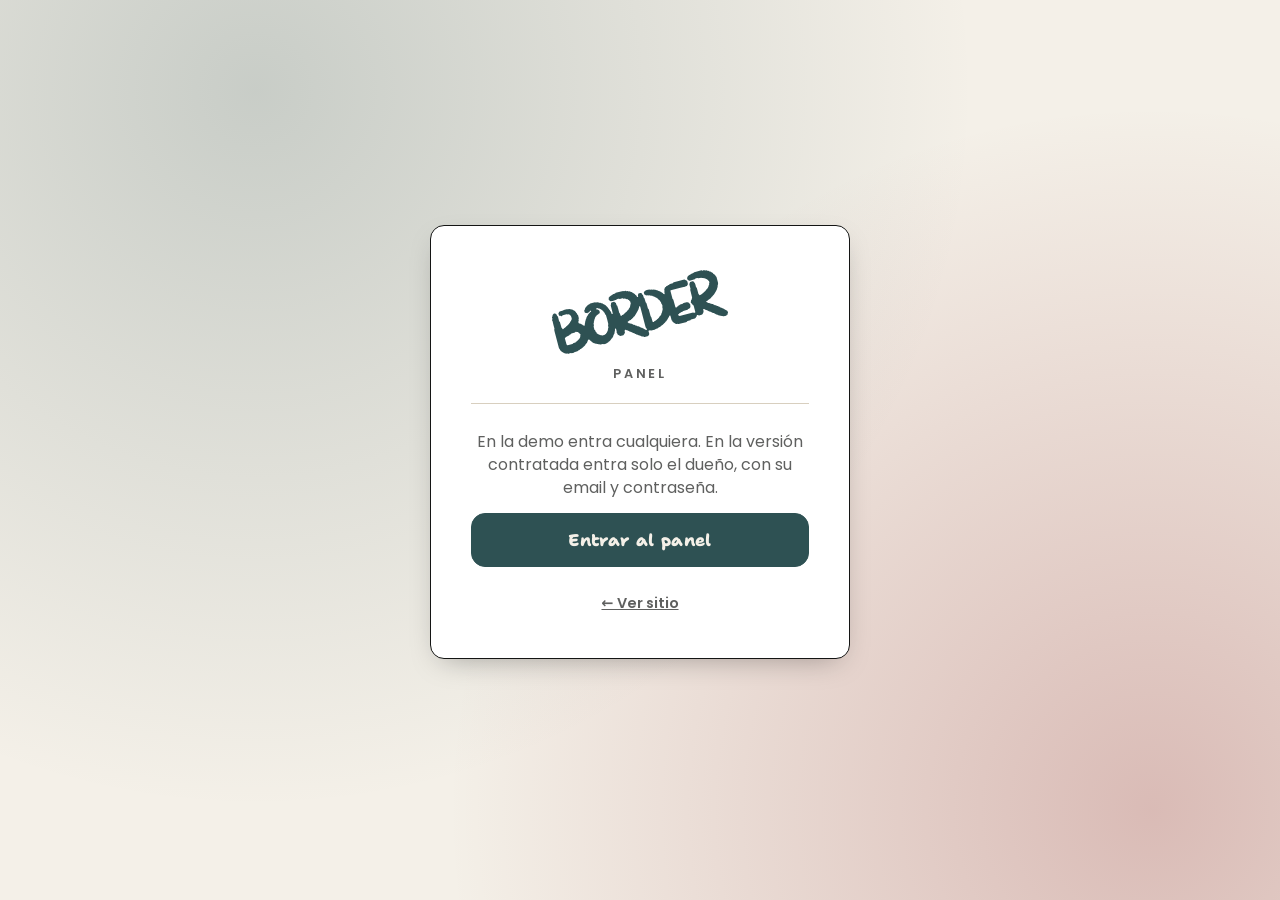
==== commit 90bf2572: "Intro con la fuente ya cargada (fuentes propias), hero desktop con el cartel entero, galería en desk" ====
--- a/admin/index.html
+++ b/admin/index.html
@@ -11,6 +11,7 @@
   // /admin sin barra final rompe las rutas relativas en algunos servidores (XAMPP): la agregamos.
   if (!/\/$|\.html$/.test(location.pathname)) location.replace(location.pathname + '/' + location.search + location.hash);
 </script>
+<link rel="stylesheet" href="../css/fonts.css?v=2">
 <link rel="stylesheet" href="../kit/kit.css?v=1">
 <link rel="stylesheet" href="../kit/admin/admin.css?v=1">
 </head>
--- a/css/fonts.css
+++ b/css/fonts.css
@@ -0,0 +1,8 @@
+/* Tipografías propias (subset latino, servidas desde el sitio: sin esperar a Google) */
+@font-face { font-family: 'Big Shoulders Display'; src: url(../fonts/big-shoulders-700.woff) format('woff'); font-weight: 700; font-display: block; }
+@font-face { font-family: 'Big Shoulders Display'; src: url(../fonts/big-shoulders-800.woff) format('woff'); font-weight: 800; font-display: block; }
+@font-face { font-family: 'Shantell Sans'; src: url(../fonts/shantell-600.woff) format('woff'); font-weight: 600; font-display: swap; }
+@font-face { font-family: 'Shantell Sans'; src: url(../fonts/shantell-800.woff) format('woff'); font-weight: 800; font-display: swap; }
+@font-face { font-family: 'Poppins'; src: url(../fonts/poppins-400.woff) format('woff'); font-weight: 400; font-display: swap; }
+@font-face { font-family: 'Poppins'; src: url(../fonts/poppins-500.woff) format('woff'); font-weight: 500; font-display: swap; }
+@font-face { font-family: 'Poppins'; src: url(../fonts/poppins-600.woff) format('woff'); font-weight: 600 700; font-display: swap; }
